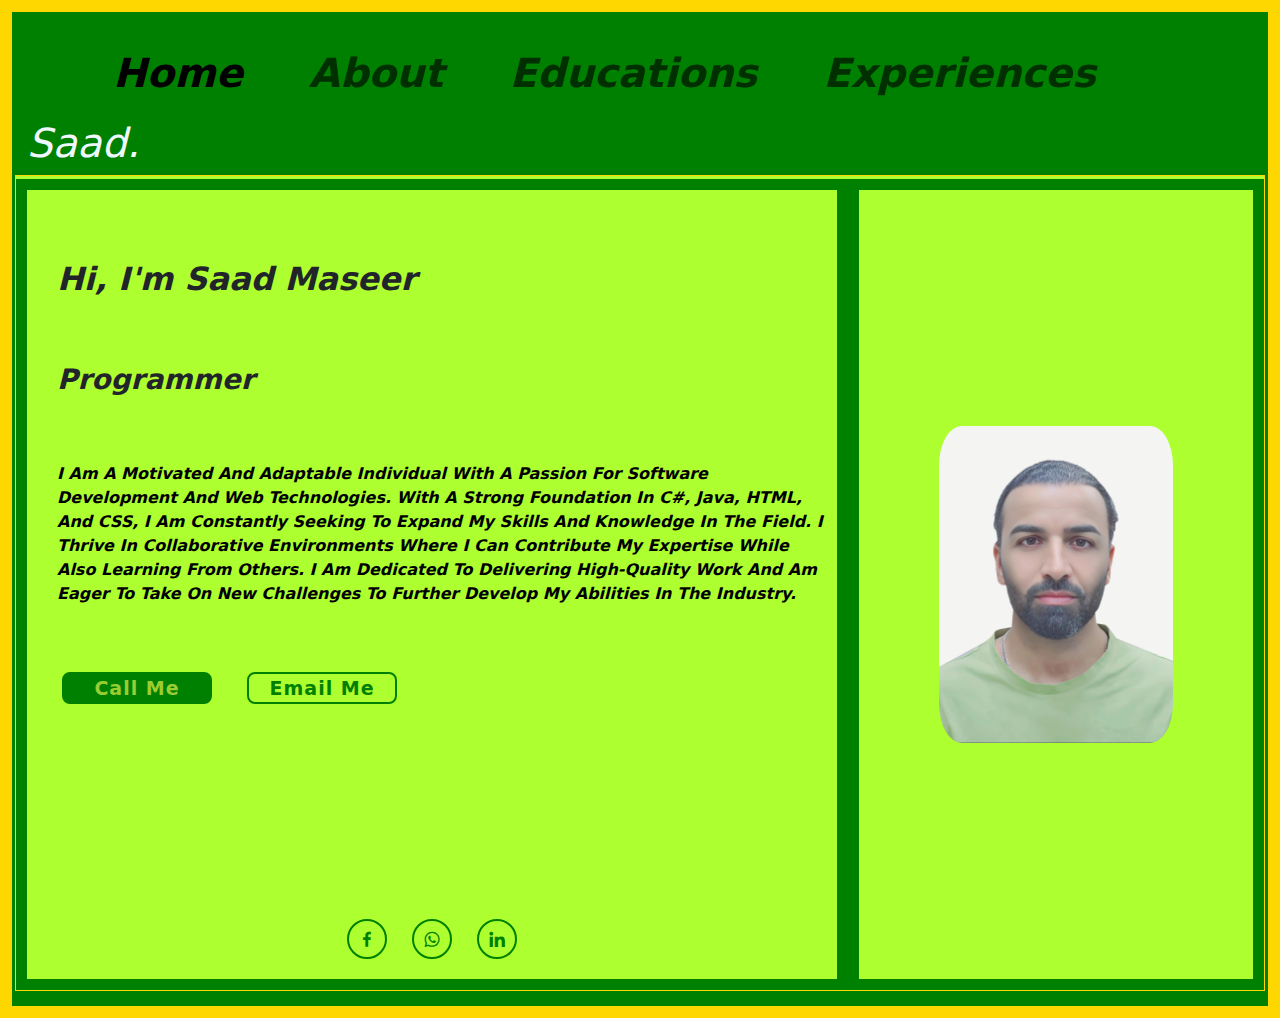
==== index.html @ f2236096 "inital commit" ====
<!DOCTYPE html>
<html lang="en">
<head>
    <meta charset="UTF-8">
    <meta name="viewport" content="width=device-width, initial-scale=1">
    <title>PortFolio</title>
    <link href='https://unpkg.com/boxicons@2.1.4/css/boxicons.min.css' rel='stylesheet'>
    <link href="https://cdn.jsdelivr.net/npm/bootstrap@5.3.3/dist/css/bootstrap.min.css" rel="stylesheet">
    <script src="https://cdn.jsdelivr.net/npm/bootstrap@5.3.3/dist/js/bootstrap.bundle.min.js"></script>
    <link rel="stylesheet" href="style.css">
</head>
<body>
    
    <div class="parent-div" class="container-fluid">
         <!--navbar and heading section-->
        <div class="div-hold-nav" class="container-fluid">
            <nav class="navbar navbar-expand-sm">
                <div class="container-fluid">
                    <a class="navbar-brand" href="#"></a>
                    <button class="navbar-toggler" type="button" data-bs-toggle="collapse" data-bs-target="#collapsibleNavbar" >
                        <span class="navbar-toggler-icon"></span>
                    </button>
                    <div class="collapse navbar-collapse" id="collapsibleNavbar">
                        <ul class="navbar-nav">
                            <li class="navbar-item">
                                <a class="nav-link active" href="#">Home</a>
                            </li>
                            <li class="navbar-item">
                                <a class="nav-link" href="aboutme.html" target="_blank">About</a>
                            </li>
                            <li class="navbar-item">
                                <a class="nav-link" href="educations.html" target="_blank">Educations</a>
                            </li>
                            <li class="navbar-item">
                                <a class="nav-link" href="experiences.html" target="_blank">Experiences</a>
                            </li>
                        </ul>
                    </div>
                </div>
            </nav>
        </div>
       
        <h1 class="logo-name">Saad.</h1>
      

        <!--body- row info section-->
        <div class="row row-m">

            <!--left col-->
            <div class="col col-l">
                <h2 class="h2-hi">Hi, I'm Saad Maseer</h2>
                <h3 class="h3-programmer">Programmer</h3>
                <p class="p-info text-capitalize"> I am a motivated and adaptable individual with a passion for software development and web technologies. 
                    With a strong foundation in C#, Java, HTML, and CSS, I am constantly seeking to expand my skills and knowledge in the field. 
                    I thrive in collaborative environments where I can contribute my expertise while also learning from others. 
                    I am dedicated to delivering high-quality work and am eager to take on new challenges to further develop my abilities in the industry.</p>
                    
                    <!--buttons box-->
                    <div class="btn-box">
                        <a href="tel:+46793369333">Call Me</a>
                        <a href="mailto:saad_maseer@yahoo.com" target="_blank">Email Me</a>
                    </div>

                    <div class="container-sm">
                        <div class="home-sci">  
                            <a href="https://www.facebook.com/" target="_blank"><i class='bx bxl-facebook'></i></a>
                            <a href="https://wa.me/+46793369333" target="_blank"><i class='bx bxl-whatsapp' ></i></a>
                            <a href="https://www.linkedin.com/in/" target="_blank"><i class='bx bxl-linkedin' ></i></a>
                        </div>
                    </div>
            </div>

            <!--right col-->
            <div class="col col-r col-sm-4">
                
                <img src="saadphoto.jpg" class="img-saad" alt="Saad Maseer">
                
            </div>
        </div>

    </div>

    <script src="https://ajax.googleapis.com/ajax/libs/jquery/3.5.1/jquery.min.js"></script>
    <script src="https://cdnjs.cloudflare.com/ajax/libs/popper.js/1.16.0/umd/popper.min.js"></script>
    <script src="https://maxcdn.bootstrapcdn.com/bootstrap/4.5.2/js/bootstrap.min.js"></script>
</body>
</html>
---- style.css ----
.parent-div {
    padding: 15px;
    border: 12px solid gold;
    background-color: green;
   display: block;
   margin: auto;
    
}

/* .div-hold-nav {
    padding: 50px;
    display: flex;
    background-color: green;
    position: relative;
    
    
} */

.navbar {
  
   font-size: 40px;
   font-style: italic;
   font-weight: 600;
   position: sticky;
}

ul a {
    
    margin-left: 50px;
   
    
}

li a {
    
}

li a:hover {
    box-shadow: 0 0 11px 11px yellowgreen;
    position: relative;
    border: 75px;
    border-radius: 25px;
    /* font-size: 110%; */
   /*  cursor: wait; */
    cursor: pointer;

}




.logo-name {
    font-style: italic;
    color: aliceblue;
}


.row-m {
    
    padding-top: 3px;
    border: 1px solid gold;
    background-color: greenyellow;
}

.col-l {
    
    padding: 5px;
    border: 11px solid green;
    width: 70%;
}

/* Center the image horizontally and vertically */
.col-r {
    display: flex;
    align-items: center;
    justify-content: center;
    border: 11px solid green;
    padding: 40px;
}

/* Style for the image */
.img-saad {
    max-width: 100%; /* Ensure the image doesn't exceed the column width */
    border-radius: 20%; /* Make the image circular */
    padding: 40px;
}

img:hover {
    box-shadow: 0 0 10px 10px green;
    
    
}

.img-saad ::before{

}



.h2-hi {
    font-style: italic;
    padding-left: 25px;
    padding-top: 15px;
    margin-top: 50px;
    font-weight: 600;
    
}

.h3-programmer {
    font-style: italic;
    padding-left: 25px;
    padding-top: 15px;
    margin-top: 50px;
    font-weight: 600;
}

.p-info {
    font-style: italic;
    font-weight: 600;
    padding-left: 25px;
    padding-top: 15px;
    margin-top: 50px;
    color: black;
}

.container-sm {
    /* border: 2px solid yellowgreen; */
    margin-top: 200px;
    padding: 15px;
    align-items: center;
    justify-content: center;
    display: flex;
}





.btn-box a {
    position: relative;
    margin-left: 30px;
    margin-top: 50px;
    display: inline-flex;
    justify-content: center;
    align-items: center;
    width: 150px;
    height: 100%;
    background:green;
    /* background: #00abf0; */
    /* border: 2px solid #00abf0; */
    border: 2px solid green;
    border-radius: 8px;
    font-size: 19px;
    /* color: #081b29; */
    color: yellowgreen;
    text-decoration: none;
    font-weight:600 ;
    letter-spacing: 1px;
    z-index: 1;
    overflow: hidden;
    transition: .5s;
}


.btn-box a:hover {
   /*  color: #00abf0; */
   color: gold;
}


.btn-box a:nth-child(2) {
    background: transparent;
    /* color: #00abf0; */
    color: green;
}


.btn-box a:nth-child(2):hover {
    /* color: #081b29; */
    color: gold;
}


.btn-box a:nth-child(2)::before {
    background: green;
}


.btn-box a::before {
    content: '';
    position: absolute;
    top: 0;
    left: 0;
    width: 0;
    height: 100%;
    /* background: #081b29; */
    background: yellowgreen;
    z-index: -1;
    transition: .5s;
}


.btn-box a:hover::before {
    width: 100%;
}

.home-sci {
   
    bottom: 40px;
    width: 170px;
    display: flex;
    justify-content: space-between;
    
}


.home-sci::before {
    content: '';
    position: absolute;
    top: 0;
    left: 0;
    right: 0;
    width: 100%;
    height: 100%;
  /*  background:yellowgreen;  /*background icons*/
    animation: showRight 1s ease forwards;
    animation-delay: 2.5s;
    z-index: 2;
}


.home-sci a {
    position: relative;
    display: inline-flex;
    justify-content: center;
    align-items: center;
    width: 40px;
    height: 40px;
    background: transparent;
    border: 2px solid green;
    border-radius: 50%;
    font-size: 20px;
    color: green;
    text-decoration: none;
    z-index: 1;
    overflow: hidden;
    transition: .2s;
}


.home-sci a:hover {
    color: greenyellow;
}


.home-sci a::before {
    content: '';
    position: absolute;
    top: 0;
    left: 0;
    width: 0;
    height: 100%;
    background: yellowgreen; /* icons hover*/
    z-index: -1;
    transition: .2s;
}


.home-sci a:hover::before {
    width: 100%;
}

/* KEYFRAMES ANIMATION */
@keyframes showRight {
    100% {
        width: 0;
    }
}


@keyframes mainpActivehover {
    100% {
        pointer-events: auto;
    }
}
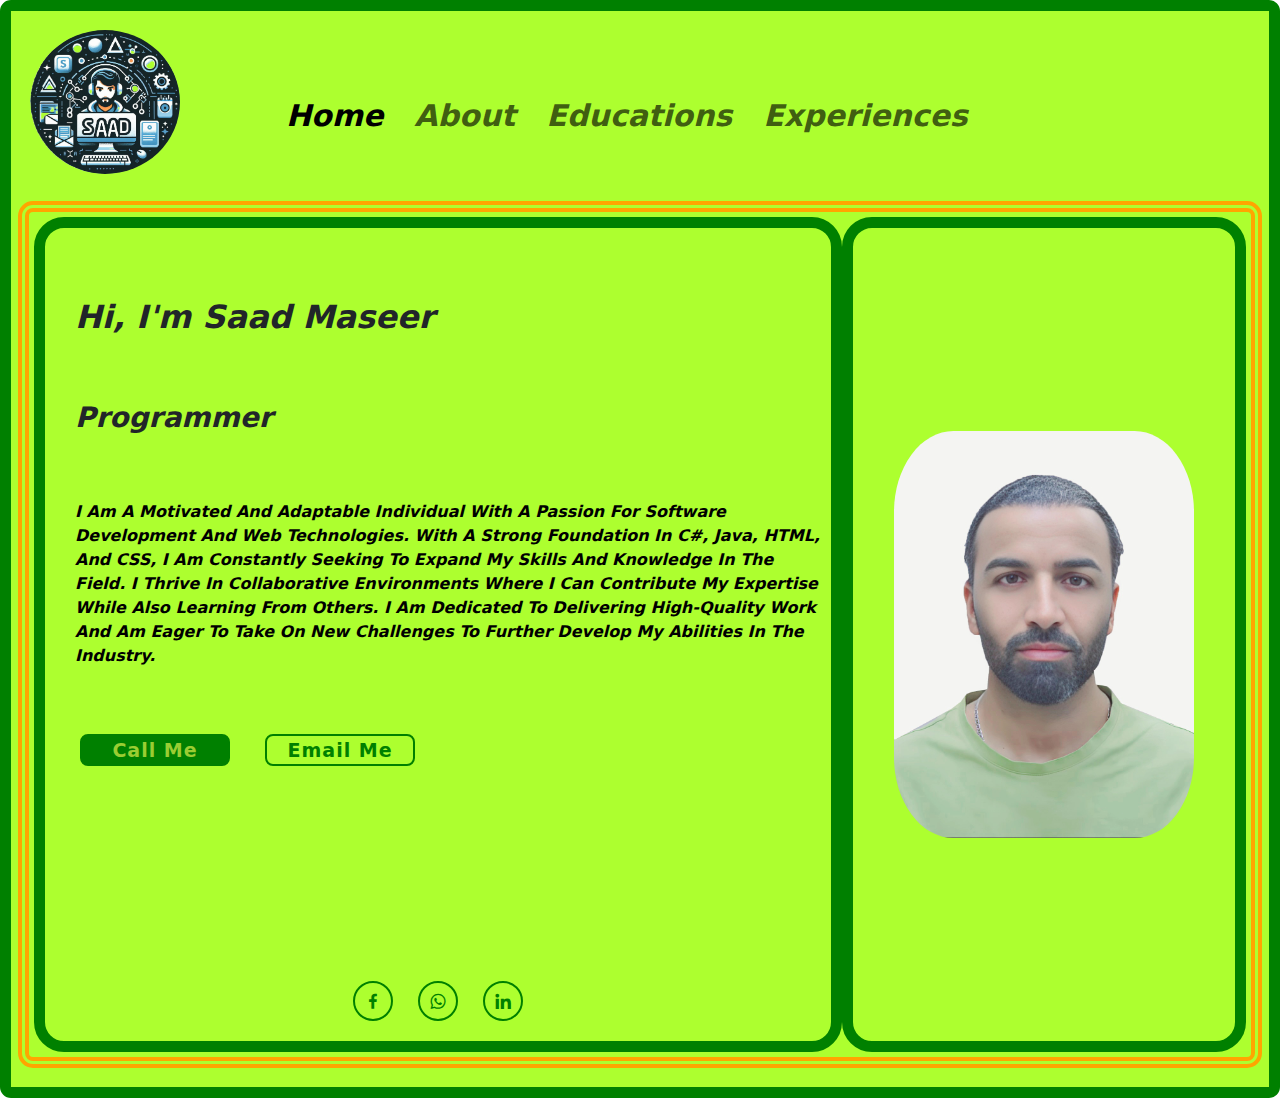
==== commit b15b20a0: "modifyed the home page" ====
--- a/index.html
+++ b/index.html
@@ -12,8 +12,12 @@
 <body>
     
     <div class="parent-div" class="container-fluid">
+        <div class="photo-div">
+            <img id="my-logo" src="logo-1.png" alt="">
+        </div>
          <!--navbar and heading section-->
         <div class="div-hold-nav" class="container-fluid">
+           
             <nav class="navbar navbar-expand-sm">
                 <div class="container-fluid">
                     <a class="navbar-brand" href="#"></a>
@@ -29,7 +33,7 @@
                                 <a class="nav-link" href="aboutme.html" target="_blank">About</a>
                             </li>
                             <li class="navbar-item">
-                                <a class="nav-link" href="educations.html" target="_blank">Educations</a>
+                                <a class="nav-link" href="education.html" target="_blank">Educations</a>
                             </li>
                             <li class="navbar-item">
                                 <a class="nav-link" href="experiences.html" target="_blank">Experiences</a>
@@ -40,7 +44,7 @@
             </nav>
         </div>
        
-        <h1 class="logo-name">Saad.</h1>
+      
       
 
         <!--body- row info section-->
--- a/style.css
+++ b/style.css
@@ -1,10 +1,31 @@
 .parent-div {
-    padding: 15px;
-    border: 12px solid gold;
-    background-color: green;
+    padding: 19px;
+    border: 11px solid green;
+    background-color: greenyellow;
    display: block;
-   margin: auto;
-    
+   
+   border-radius: 11px;
+    
+}
+
+.photo-div {
+    
+    float: left;
+    display: flex;
+    
+    
+}
+
+#my-logo{
+width: 150px;
+border-radius: 50%;
+
+}
+
+#my-logo:hover {
+    box-shadow: 0 0 15px 15px green;
+    cursor: pointer;
+
 }
 
 /* .div-hold-nav {
@@ -18,15 +39,21 @@
 
 .navbar {
   
-   font-size: 40px;
+   font-size: 30px;
    font-style: italic;
    font-weight: 600;
    position: sticky;
+   padding-left: 5px;
+   padding-bottom: 30px;
+   padding-top: 39px;
+   padding: 55px;
+   
+   
 }
 
 ul a {
     
-    margin-left: 50px;
+    margin-left: 15px;
    
     
 }
@@ -36,34 +63,32 @@
 }
 
 li a:hover {
-    box-shadow: 0 0 11px 11px yellowgreen;
+    box-shadow: 0 0 11px 11px green;
     position: relative;
     border: 75px;
     border-radius: 25px;
-    /* font-size: 110%; */
+    /* font-size: 50px; */
    /*  cursor: wait; */
     cursor: pointer;
-
-}
-
-
-
-
-.logo-name {
-    font-style: italic;
-    color: aliceblue;
-}
+    
+
+}
+
+
+
+
 
 
 .row-m {
     
-    padding-top: 3px;
-    border: 1px solid gold;
+    padding: 5px;
+    border: 11px double orange;
     background-color: greenyellow;
+    border-radius: 15px;
 }
 
 .col-l {
-    
+    border-radius: 30px;
     padding: 5px;
     border: 11px solid green;
     width: 70%;
@@ -76,17 +101,19 @@
     justify-content: center;
     border: 11px solid green;
     padding: 40px;
+    border-radius: 30px;
 }
 
 /* Style for the image */
 .img-saad {
     max-width: 100%; /* Ensure the image doesn't exceed the column width */
     border-radius: 20%; /* Make the image circular */
-    padding: 40px;
+    padding: 1px;
 }
 
 img:hover {
     box-shadow: 0 0 10px 10px green;
+    cursor: pointer;
     
     
 }
@@ -130,6 +157,7 @@
     align-items: center;
     justify-content: center;
     display: flex;
+    border-radius: 30px;
 }
 
 
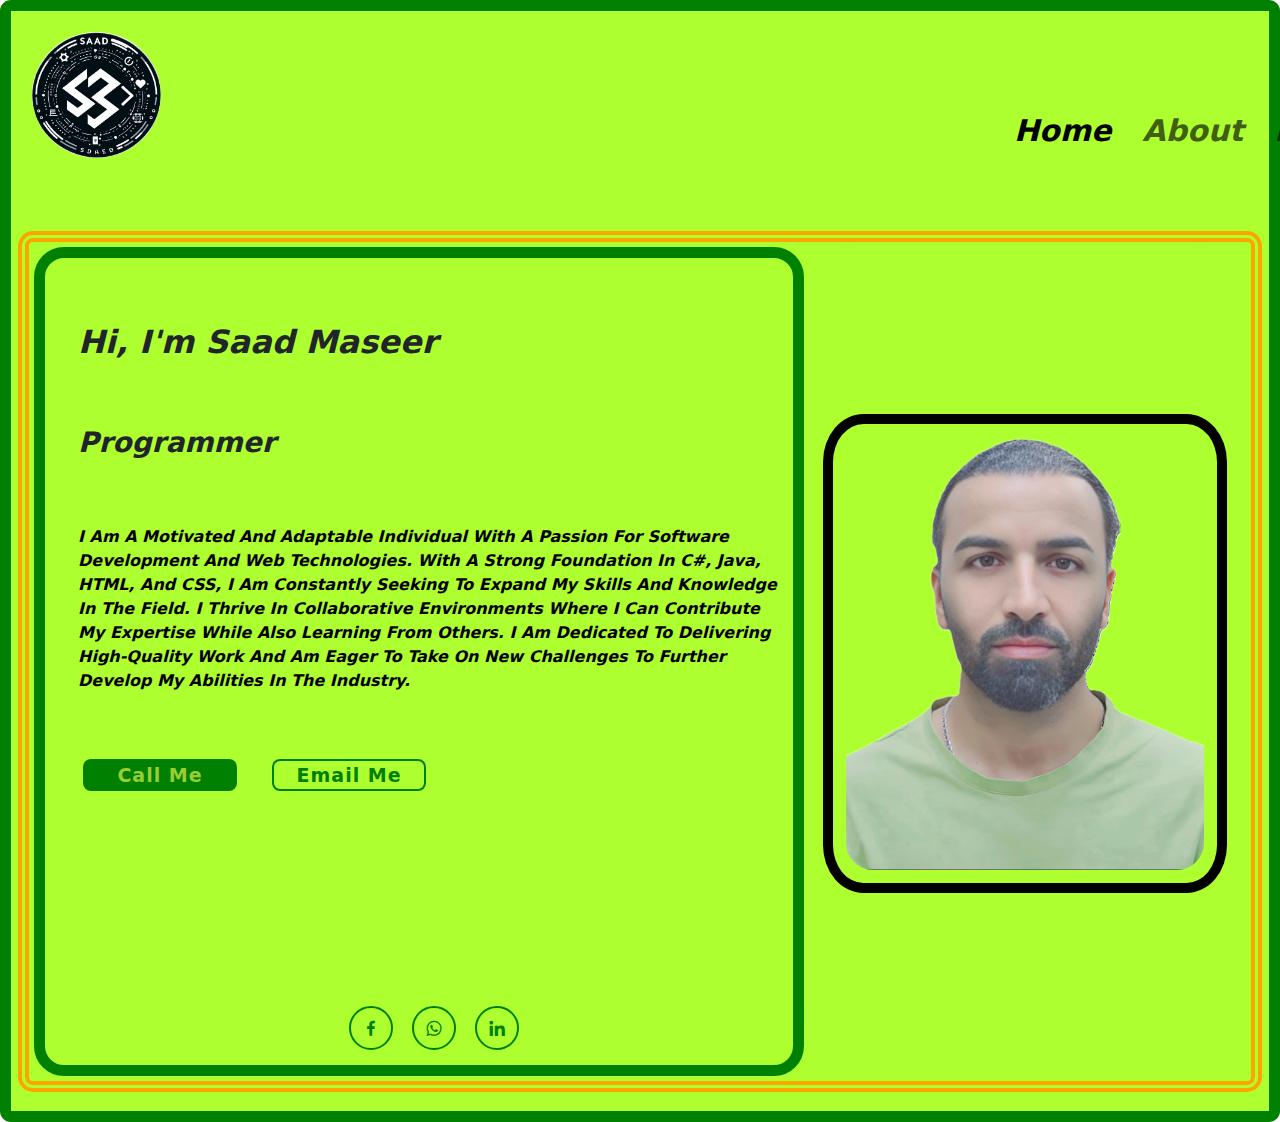
==== commit 4a0f79b5: "jag är nojd me desigenen" ====
--- a/index.html
+++ b/index.html
@@ -12,12 +12,12 @@
 <body>
     
     <div class="parent-div" class="container-fluid">
-        <div class="photo-div">
-            <img id="my-logo" src="logo-1.png" alt="">
-        </div>
+      
          <!--navbar and heading section-->
         <div class="div-hold-nav" class="container-fluid">
-           
+            <div class="photo-div">
+                <img id="my-logo" src="logo-3.jpeg" alt="">
+            </div>
             <nav class="navbar navbar-expand-sm">
                 <div class="container-fluid">
                     <a class="navbar-brand" href="#"></a>
@@ -74,12 +74,20 @@
                     </div>
             </div>
 
-            <!--right col-->
-            <div class="col col-r col-sm-4">
-                
-                <img src="saadphoto.jpg" class="img-saad" alt="Saad Maseer">
-                
+            <div class="col-r" class="col">
+                <div class="card">
+                    <img src="saadphoto08.png" class="img-saad" alt="my photo">
+                   <!--  <div class="container-r" class="container">
+                        <h2>Saad Maseer</h2>
+                        <p class="title">Designer</p>
+                        <p>Some text that describes me lorem ipsum ipsum lorem.</p>
+                        <p>saad_maseer@yahoo.com</p>
+                        
+                    </div> -->
+                </div>
             </div>
+
+           
         </div>
 
     </div>
--- a/style.css
+++ b/style.css
@@ -11,13 +11,15 @@
 .photo-div {
     
     float: left;
-    display: flex;
+    display: block;
+    border: 2px solid greenyellow;
+    
     
     
 }
 
 #my-logo{
-width: 150px;
+max-width: 15%;
 border-radius: 50%;
 
 }
@@ -46,7 +48,7 @@
    padding-left: 5px;
    padding-bottom: 30px;
    padding-top: 39px;
-   padding: 55px;
+   padding: 70px;
    
    
 }
@@ -80,7 +82,7 @@
 
 
 .row-m {
-    
+    display: flex;
     padding: 5px;
     border: 11px double orange;
     background-color: greenyellow;
@@ -89,27 +91,67 @@
 
 .col-l {
     border-radius: 30px;
-    padding: 5px;
+    padding:0 8px;
     border: 11px solid green;
-    width: 70%;
-}
-
-/* Center the image horizontally and vertically */
+    
+}
+
+*, *:before, *:after {
+    box-sizing: inherit;
+  }
+
 .col-r {
-    display: flex;
-    align-items: center;
-    justify-content: center;
-    border: 11px solid green;
-    padding: 40px;
-    border-radius: 30px;
-}
-
-/* Style for the image */
-.img-saad {
-    max-width: 100%; /* Ensure the image doesn't exceed the column width */
-    border-radius: 20%; /* Make the image circular */
-    padding: 1px;
-}
+    float: left;
+    width: 33.3%;
+    margin-bottom: 16px;
+    padding: 0 8px;
+    border: 11px solid greenyellow;
+    border-radius: 50px;
+    align-content: center;
+    
+  }
+
+.card {
+    
+    border-radius: 10%;
+    background-color: greenyellow;
+    align-content: center;
+    border: 10px solid black;
+    
+  }
+  
+  .container-r {
+    padding: 30px;
+    background-color: greenyellow;
+   
+  }
+  
+  .container::after, .row::after {
+    content: "";
+    clear: both;
+    display: table;
+    
+    
+  }
+
+
+  
+
+  
+  
+
+
+
+/* /* /* Style for the image */
+ .img-saad {
+  
+  
+   align-content: center;
+   border-radius: 40px;
+   padding: 13px;
+    
+    
+} 
 
 img:hover {
     box-shadow: 0 0 10px 10px green;
@@ -312,4 +354,8 @@
     }
 }
 
-
+@media screen and (max-width: 650px) {
+    .col {
+      width: 100%;
+      display: block;
+    }
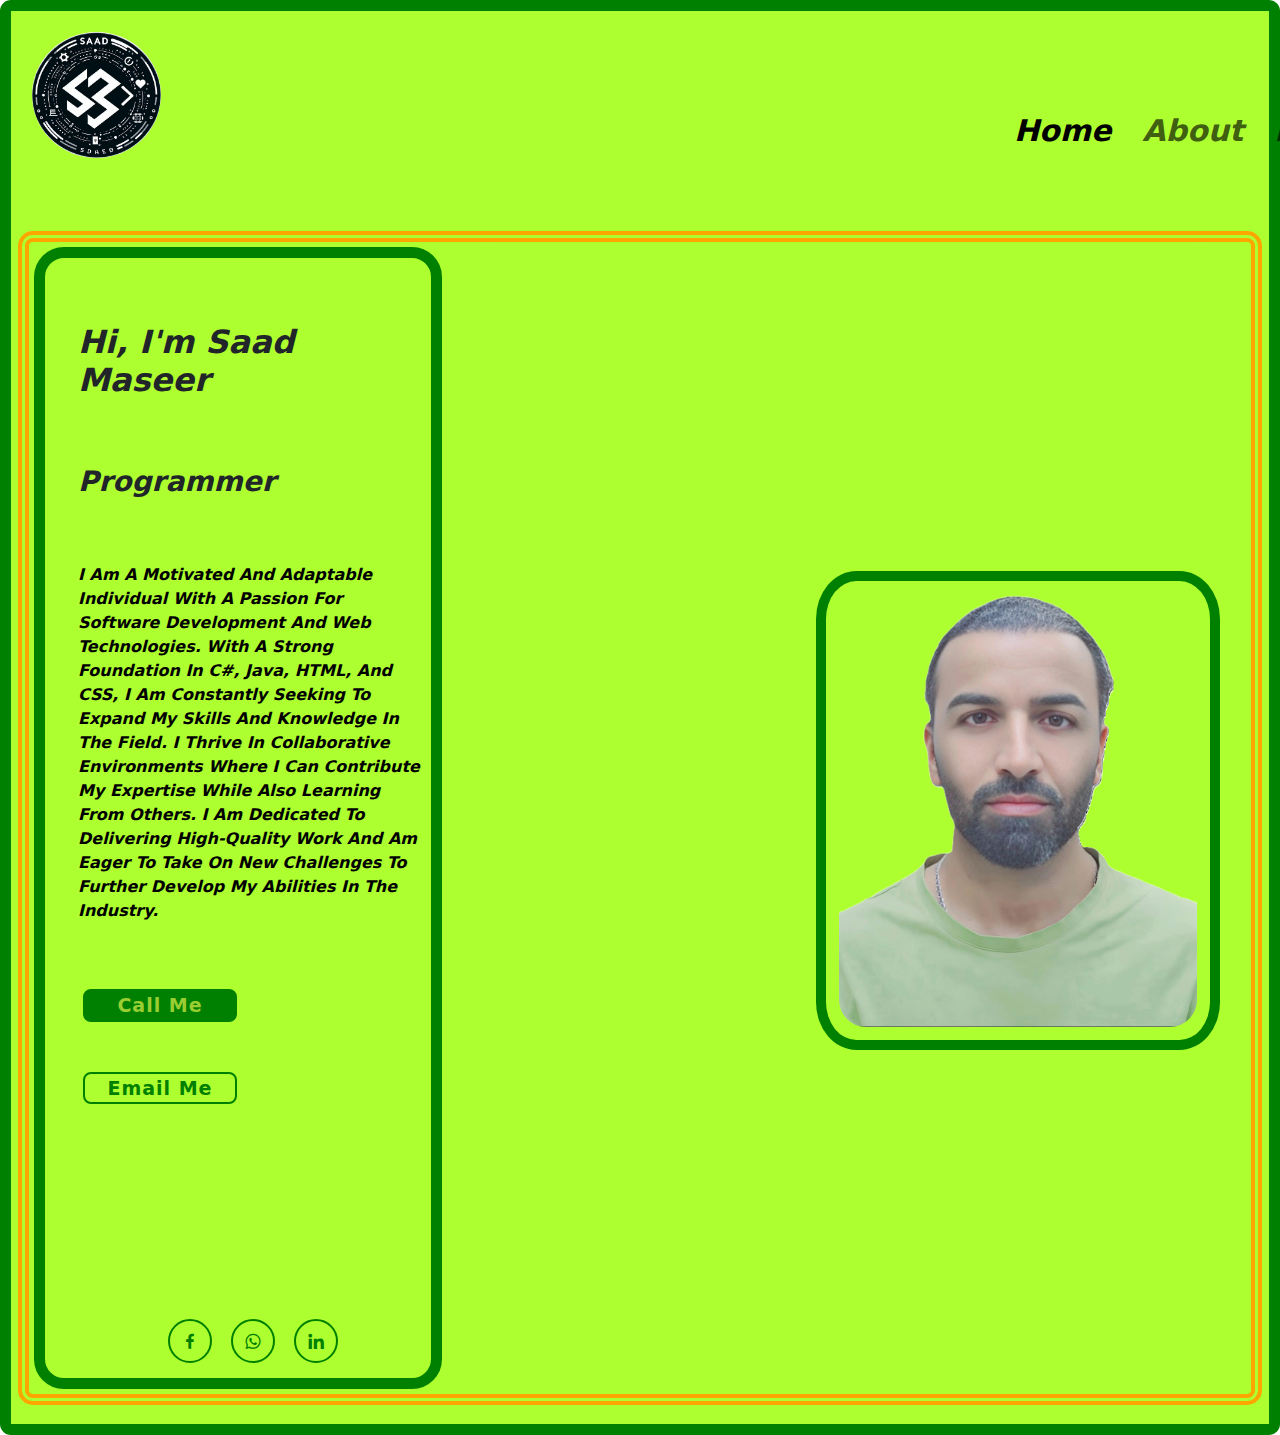
==== commit cc5bdfe7: "changed the about file" ====
--- a/index.html
+++ b/index.html
@@ -30,7 +30,7 @@
                                 <a class="nav-link active" href="#">Home</a>
                             </li>
                             <li class="navbar-item">
-                                <a class="nav-link" href="aboutme.html" target="_blank">About</a>
+                                <a class="nav-link" href="about.html" target="_blank">About</a>
                             </li>
                             <li class="navbar-item">
                                 <a class="nav-link" href="education.html" target="_blank">Educations</a>
--- a/style.css
+++ b/style.css
@@ -1,3 +1,6 @@
+*{
+    text-transform: capitalize;
+}
 .parent-div {
     padding: 19px;
     border: 11px solid green;
@@ -108,6 +111,8 @@
     border: 11px solid greenyellow;
     border-radius: 50px;
     align-content: center;
+    padding: 15px;
+    padding-left: 30%;
     
   }
 
@@ -116,7 +121,8 @@
     border-radius: 10%;
     background-color: greenyellow;
     align-content: center;
-    border: 10px solid black;
+    border: 10px solid green;
+    
     
   }
   
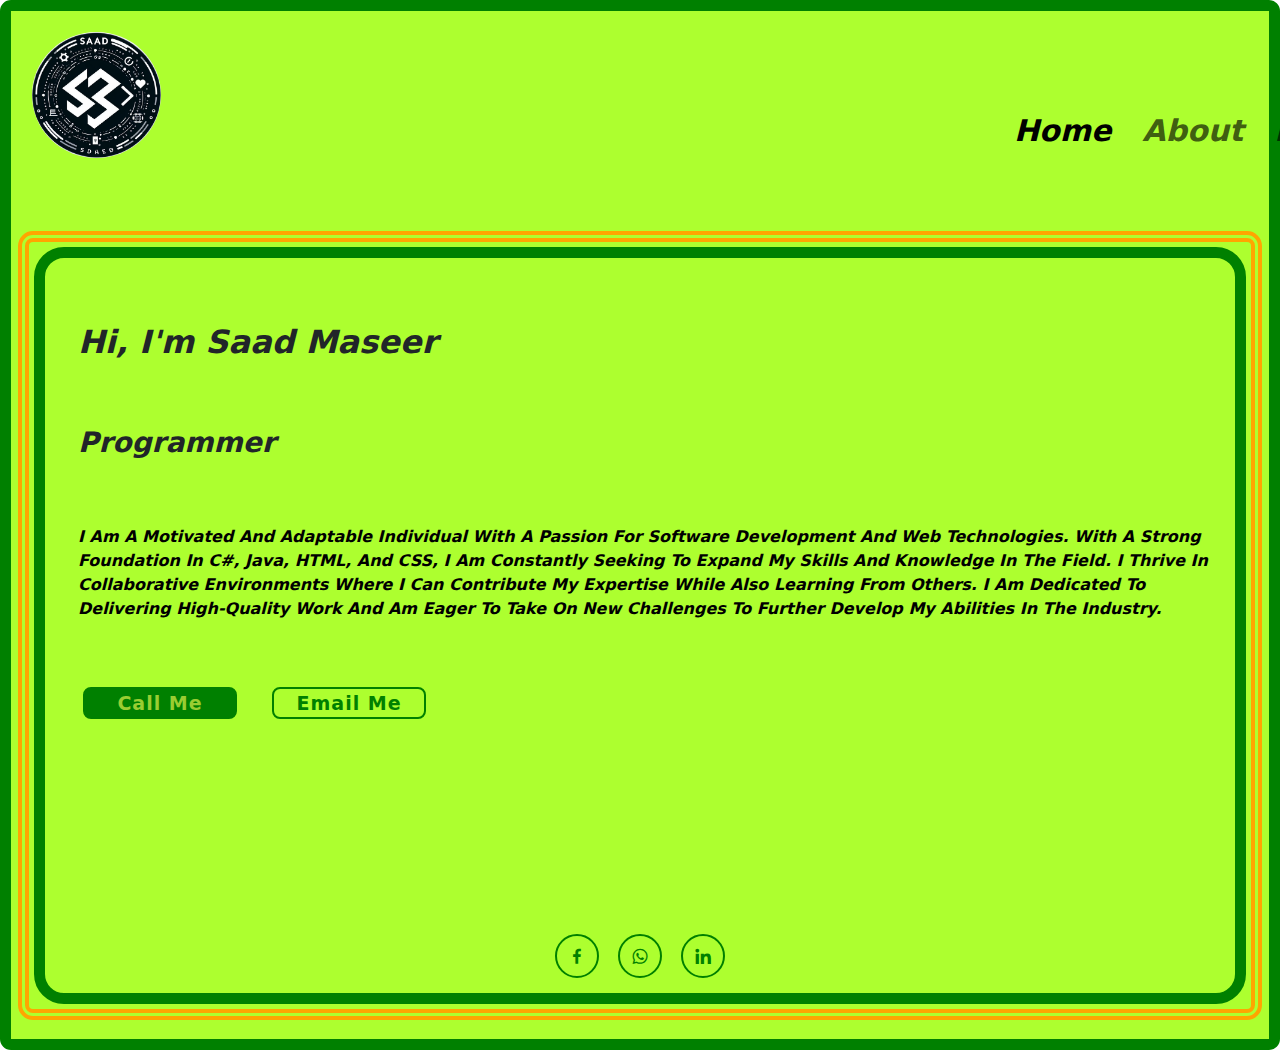
==== commit ee243c66: "i will change the photo position" ====
--- a/index.html
+++ b/index.html
@@ -74,18 +74,18 @@
                     </div>
             </div>
 
-            <div class="col-r" class="col">
+       <!--      <div class="col-r" class="col">  it is better to change this div to another div, like a div with text and move the photo to the upp
                 <div class="card">
                     <img src="saadphoto08.png" class="img-saad" alt="my photo">
-                   <!--  <div class="container-r" class="container">
+                     <div class="container-r" class="container">
                         <h2>Saad Maseer</h2>
                         <p class="title">Designer</p>
                         <p>Some text that describes me lorem ipsum ipsum lorem.</p>
                         <p>saad_maseer@yahoo.com</p>
                         
-                    </div> -->
+                    </div> 
                 </div>
-            </div>
+            </div> -->
 
            
         </div>
